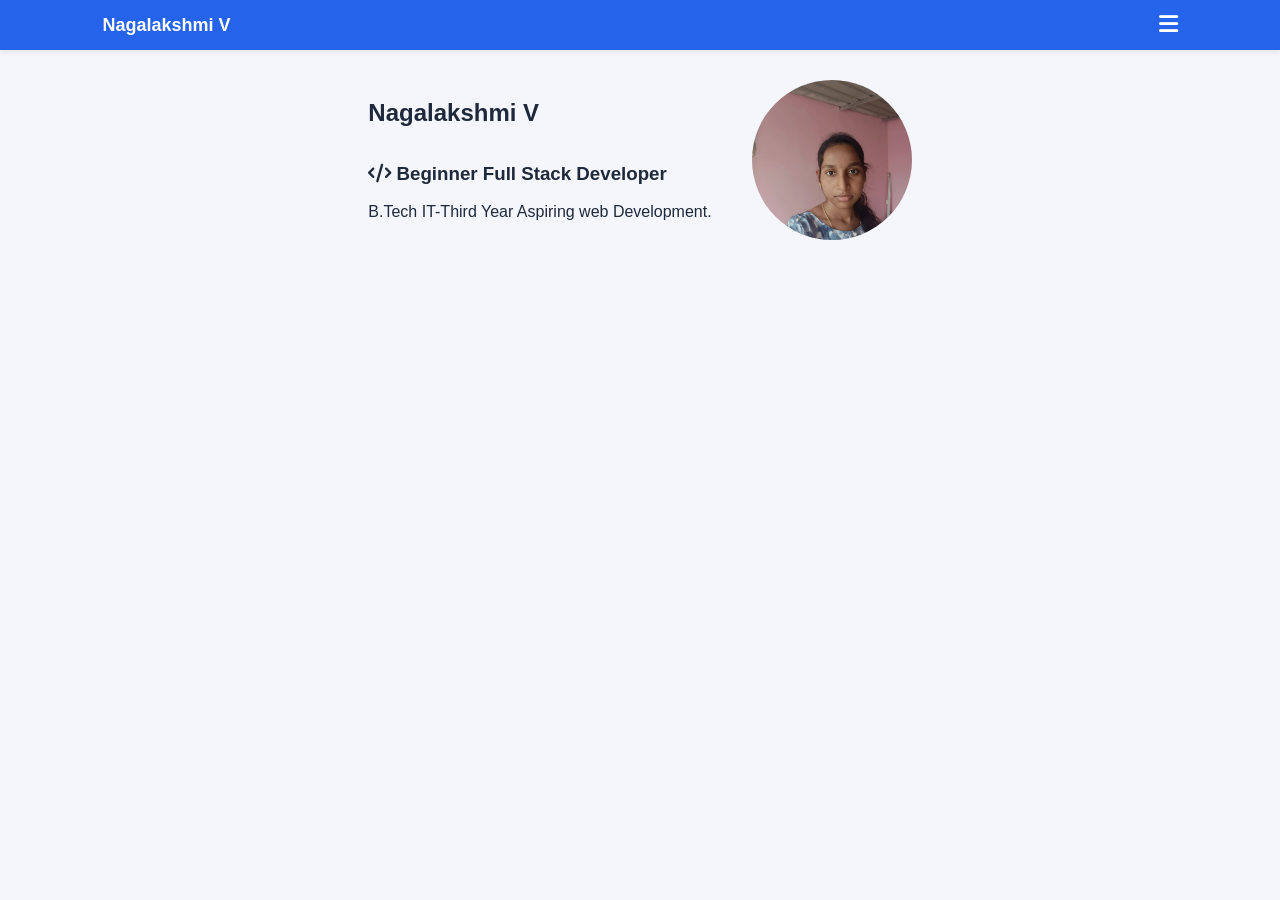
==== index.html @ 03c69357 "first" ====
<!DOCTYPE html>
<html lang="en">
<head>
<meta charset="UTF-8">
<meta name="viewport" content="width=device-width, initial-scale=1.0">
<title> Home</title>
<link rel="stylesheet" href="style.css">
<link rel="stylesheet" href="https://cdnjs.cloudflare.com/ajax/libs/font-awesome/6.5.0/css/all.min.css">
</head>
<body>

<nav>
    <div class="logo">Nagalakshmi V</div>
    <div class="menu-icon" onclick="toggleMenu()"><i class="fas fa-bars"></i></div>
</nav>

<div class="side-menu" id="sideMenu">
    <a href="index.html" onclick="toggleMenu()"><i class="fas fa-home"></i> Home</a>
    <a href="about.html" onclick="toggleMenu()"><i class="fas fa-user"></i> About</a>
    <a href="skills.html" onclick="toggleMenu()"><i class="fas fa-lightbulb"></i> Skills</a>
    <a href="internship.html" onclick="toggleMenu()"><i class="fas fa-briefcase"></i> Internship</a>
    <a href="certificates.html" onclick="toggleMenu()"><i class="fas fa-certificate"></i> Certificates</a>
    <a href="contact.html" onclick="toggleMenu()"><i class="fas fa-envelope"></i> Contact</a>
</div>

<section class="hero slide-left">
    <div class="hero-container">
        <div class="hero-text">
            <h1>Nagalakshmi V</h1><br><br>
            <h3><i class="fas fa-code"></i> Beginner Full Stack Developer</h3><br>
            <p>B.Tech IT-Third Year Aspiring web Development.</p>
        </div>
        <div class="profile">
            <img src="1af99d15-d7fd-4436-af6f-2e58a2294b1f.jpg" alt="Nagalakshi v">
        </div>
    </div>
</section>

<script src="script.js"></script>
</body>
</html>
---- style.css ----
/* ---------------- RESET ---------------- */
*{
    margin:0;
    padding:0;
    box-sizing:border-box;
    font-family:'Poppins',sans-serif;
}

body{
    background:#f4f6fb;
    color:#1e293b;
    scroll-behavior:smooth;
}

/* ---------------- NAVBAR ---------------- */
nav{
    position:fixed;
    top:0;
    width:100%;
    background:#2563eb;
    color:white;
    display:flex;
    justify-content:space-between;
    align-items:center;
    padding:12px 8%;
    box-shadow:0 2px 6px rgba(0,0,0,0.08);
    z-index:1000;
}

.logo{
    font-weight:600;
    font-size:18px;
}

.menu-icon{
    font-size:22px;
    cursor:pointer;
}

/* ---------------- SIDE MENU ---------------- */
.side-menu{
    position:fixed;
    top:0;
    right:-220px;
    width:200px;
    height:100vh;
    background:#2563eb;
    padding-top:60px;
    transition:0.4s;
    display:flex;
    flex-direction:column;
    z-index:999;
}

.side-menu.active{
    right:0;
}

.side-menu a{
    color:white;
    text-decoration:none;
    padding:14px;
}

.side-menu a:hover{
    background:rgba(255,255,255,0.2);
}

.no-scroll{
    overflow:hidden;
}

/* ---------------- HERO / PROFILE ---------------- */
.hero-container{
    display:flex;
    align-items:center;
    justify-content:center;
    gap:40px;
    flex-wrap:wrap;
    padding-top:80px;
}

.profile{
    width:160px;
    height:160px;
    border-radius:50%;
    overflow:hidden;
}

.profile img{
    width:100%;
    height:100%;
    object-fit:cover;
}

/* ---------------- SECTIONS ---------------- */
.section{
    padding:100px 8% 80px;
    text-align:center;
}

h2{
    font-size:24px;
    margin-bottom:30px;
    color:#2563eb;
}

.card{
    background:white;
    padding:20px;
    margin:15px auto;
    border-radius:12px;
    box-shadow:0 4px 12px rgba(0,0,0,0.08);
    transition:0.3s;
}

.card:hover{
    transform:translateY(-6px);
}

/* ---------------- SKILLS ---------------- */
.skills-category{
    margin-bottom:30px;
}

.skills-category h4{
    font-size:18px;
    margin-bottom:15px;
    color:#1e293b;
}

.skills{
    display:flex;
    justify-content:center;
    flex-wrap:wrap;
    gap:12px;
}

.skills span{
    background:#2563eb;
    color:white;
    padding:10px 16px;
    border-radius:20px;
    font-size:14px;
    display:flex;
    align-items:center;
    gap:6px;
    transition:0.3s;
}

.skills span:hover{
    background:#1d4ed8;
    transform:scale(1.05);
}

/* ---------------- INTERNSHIP & CERTIFICATES ---------------- */
.internship{
    background:linear-gradient(135deg, #667eea, #764ba2);
    color:white;
}

.certificate{
    background:linear-gradient(135deg, #ff758c, #ff7eb3);
    color:white;
}

/* ---------------- ANIMATION ---------------- */
.slide-left,
.slide-right,
.slide-up{
    opacity:0;
    transition:all 0.8s ease;
}

.slide-left{ transform:translateX(-60px); }
.slide-right{ transform:translateX(60px); }
.slide-up{ transform:translateY(60px); }

.show{
    opacity:1;
    transform:translateX(0) translateY(0);
}

/* ---------------- CONTACT ---------------- */
.contact-box{
    background:#2563eb;
    color:white;
    padding:20px;
    border-radius:12px;
    text-align:center;
}

.contact-box a{
    color:white;
    text-decoration:none;
    display:block;
    margin:8px 0;
}

/* ---------------- FOOTER ---------------- */
footer{
    text-align:center;
    padding:15px;
    font-size:14px;
    color:#555;
}

/* ---------------- MEDIA QUERIES ---------------- */
@media(max-width:768px){
    .hero-container{
        flex-direction:column;
        text-align:center;
    }

    .skills{
        flex-direction:column;
        align-items:center;
    }

    .skills span{
        width:80%;
        justify-content:center;
    }

    nav{
        padding:12px 5%;
    }

    h2{
        font-size:20px;
    }

    .card{
        width:90%;
    }

}
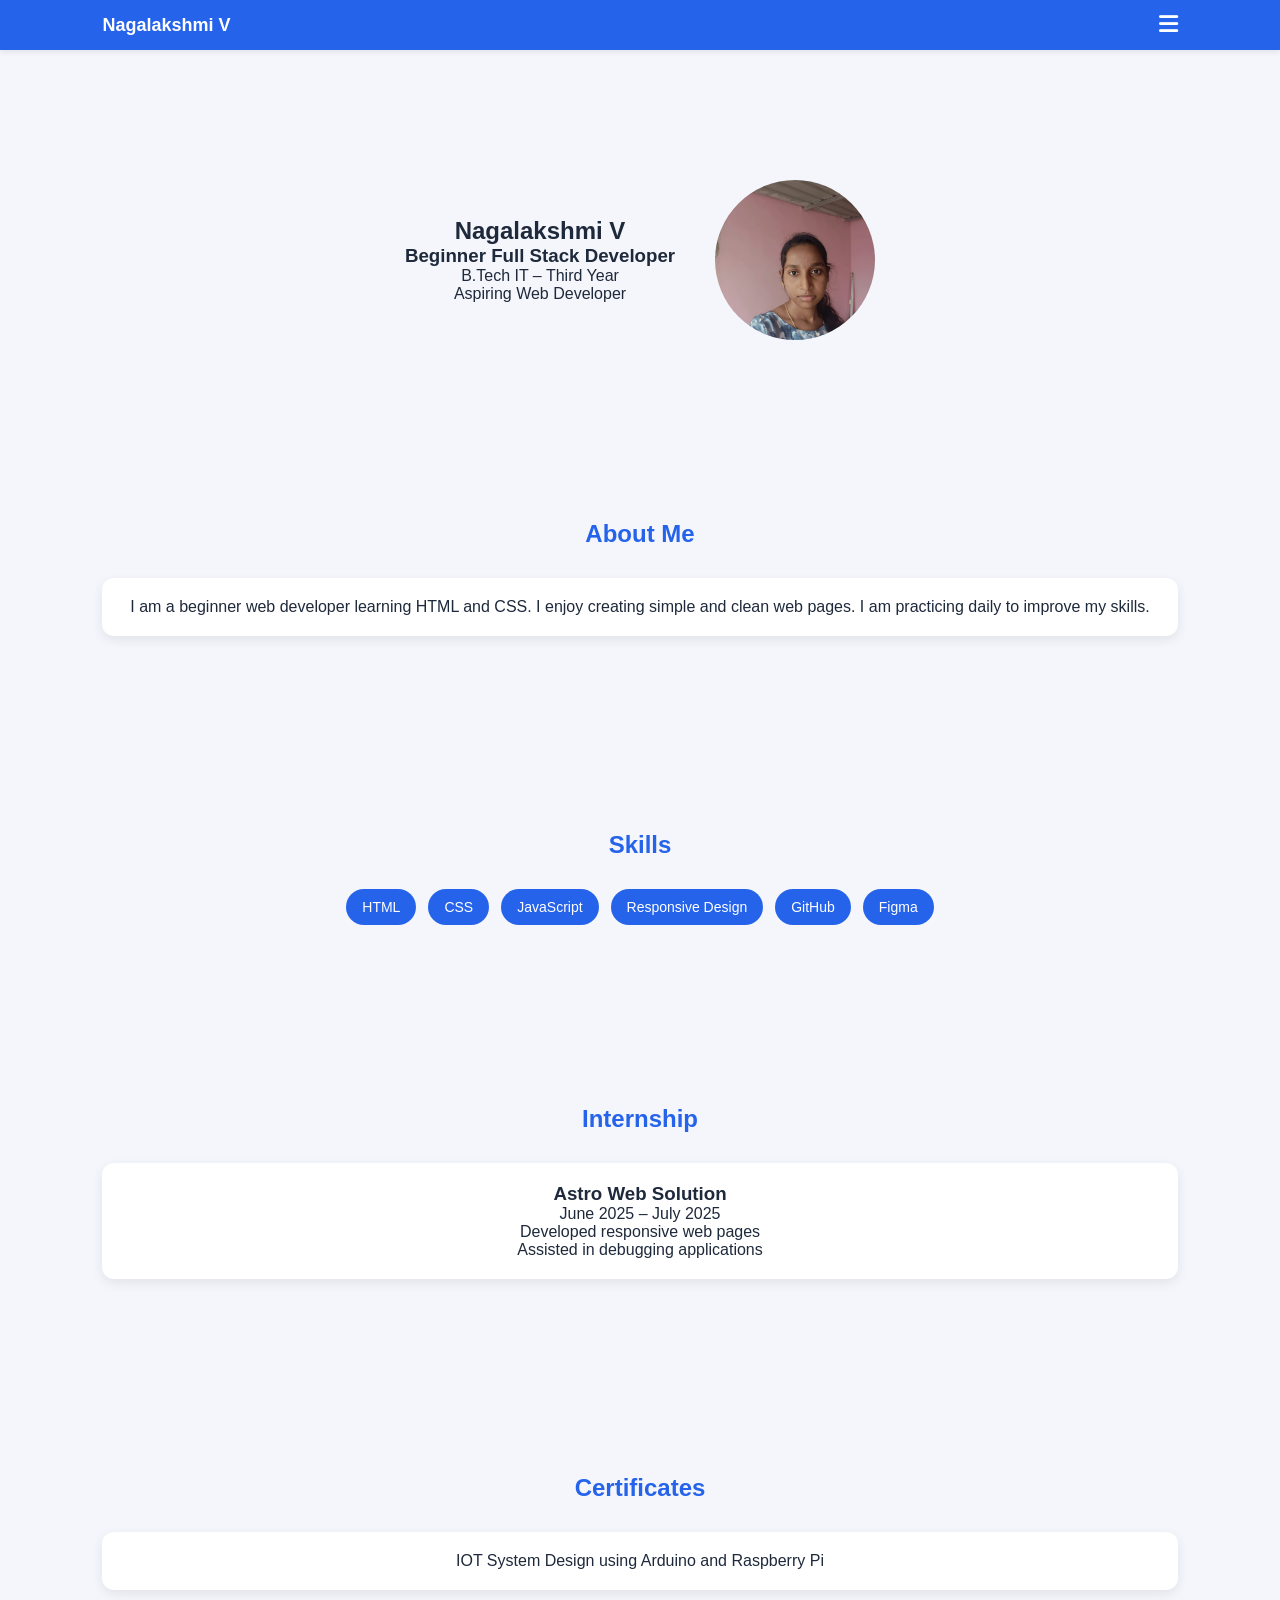
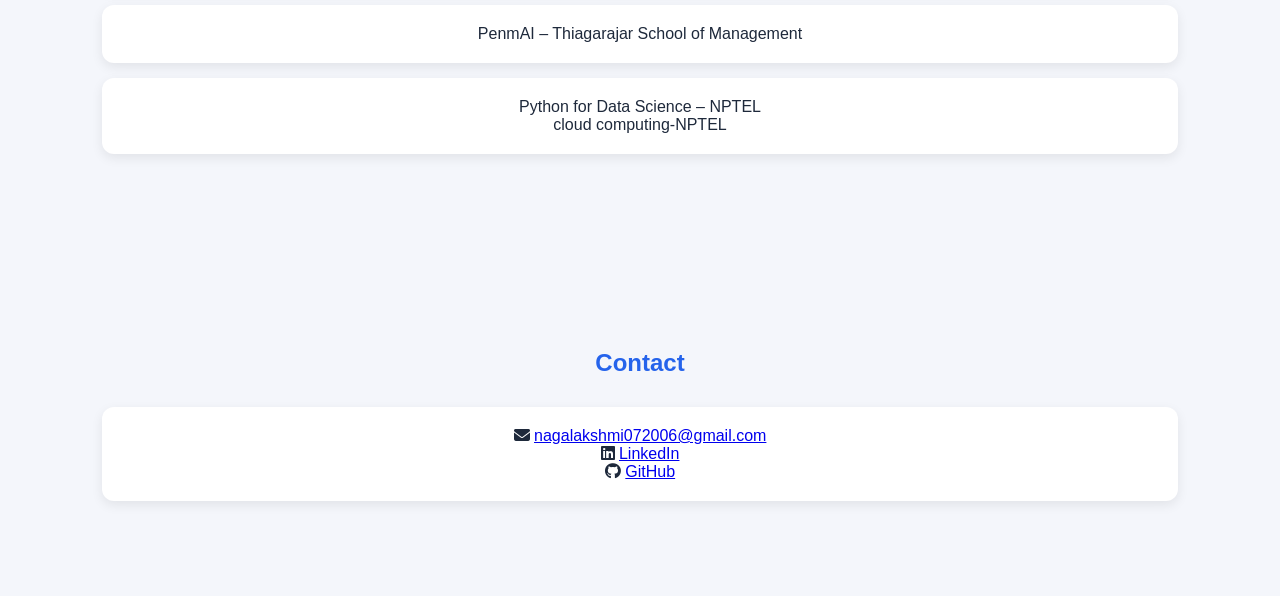
==== commit 63f38431: "third" ====
--- a/index.html
+++ b/index.html
@@ -3,39 +3,166 @@
 <head>
 <meta charset="UTF-8">
 <meta name="viewport" content="width=device-width, initial-scale=1.0">
-<title> Home</title>
+<title>Nagalakshmi Portfolio</title>
+
 <link rel="stylesheet" href="style.css">
-<link rel="stylesheet" href="https://cdnjs.cloudflare.com/ajax/libs/font-awesome/6.5.0/css/all.min.css">
+
+<link rel="stylesheet"
+href="https://cdnjs.cloudflare.com/ajax/libs/font-awesome/6.5.0/css/all.min.css">
 </head>
+
 <body>
 
 <nav>
-    <div class="logo">Nagalakshmi V</div>
-    <div class="menu-icon" onclick="toggleMenu()"><i class="fas fa-bars"></i></div>
+<div class="logo">Nagalakshmi V</div>
+<div class="menu-icon" onclick="toggleMenu()">
+<i class="fas fa-bars"></i>
+</div>
 </nav>
 
 <div class="side-menu" id="sideMenu">
-    <a href="index.html" onclick="toggleMenu()"><i class="fas fa-home"></i> Home</a>
-    <a href="about.html" onclick="toggleMenu()"><i class="fas fa-user"></i> About</a>
-    <a href="skills.html" onclick="toggleMenu()"><i class="fas fa-lightbulb"></i> Skills</a>
-    <a href="internship.html" onclick="toggleMenu()"><i class="fas fa-briefcase"></i> Internship</a>
-    <a href="certificates.html" onclick="toggleMenu()"><i class="fas fa-certificate"></i> Certificates</a>
-    <a href="contact.html" onclick="toggleMenu()"><i class="fas fa-envelope"></i> Contact</a>
+
+<a href="#home" onclick="toggleMenu()">
+<i class="fas fa-home"></i> Home
+</a>
+
+<a href="#about" onclick="toggleMenu()">
+<i class="fas fa-user"></i> About
+</a>
+
+<a href="#skills" onclick="toggleMenu()">
+<i class="fas fa-lightbulb"></i> Skills
+</a>
+
+<a href="#internship" onclick="toggleMenu()">
+<i class="fas fa-briefcase"></i> Internship
+</a>
+
+<a href="#certificates" onclick="toggleMenu()">
+<i class="fas fa-certificate"></i> Certificates
+</a>
+
+<a href="#contact" onclick="toggleMenu()">
+<i class="fas fa-envelope"></i> Contact
+</a>
+
 </div>
 
-<section class="hero slide-left">
-    <div class="hero-container">
-        <div class="hero-text">
-            <h1>Nagalakshmi V</h1><br><br>
-            <h3><i class="fas fa-code"></i> Beginner Full Stack Developer</h3><br>
-            <p>B.Tech IT-Third Year Aspiring web Development.</p>
-        </div>
-        <div class="profile">
-            <img src="1af99d15-d7fd-4436-af6f-2e58a2294b1f.jpg" alt="Nagalakshi v">
-        </div>
+
+<!-- HOME -->
+
+<section id="home" class="section hero slide-left">
+
+<div class="hero-container">
+
+<div class="hero-text">
+<h1>Nagalakshmi V</h1>
+<h3>Beginner Full Stack Developer</h3>
+<p>B.Tech IT – Third Year<br>
+Aspiring Web Developer</p>
+</div>
+
+<div class="profile">
+<img src="1af99d15-d7fd-4436-af6f-2e58a2294b1f.jpg" alt="Nagalakshmi">
+</div>
+
+</div>
+
+</section>
+
+
+<!-- ABOUT -->
+
+<section id="about" class="section slide-right">
+
+<h2>About Me</h2>
+
+<div class="card">
+
+<p>
+I am a beginner web developer learning HTML and CSS.
+I enjoy creating simple and clean web pages.
+I am practicing daily to improve my skills.
+</p>
+
+</div>
+
+</section>
+
+
+<!-- SKILLS -->
+
+<section id="skills" class="section slide-left">
+
+<h2>Skills</h2>
+
+<div class="skills">
+
+<span>HTML</span>
+<span>CSS</span>
+<span>JavaScript</span>
+<span>Responsive Design</span>
+<span>GitHub</span>
+<span>Figma</span>
+
+</div>
+
+</section>
+
+
+<!-- INTERNSHIP -->
+
+<section id="internship" class="section slide-right">
+
+<h2>Internship</h2>
+
+<div class="card">
+
+<h3>Astro Web Solution</h3>
+<p>June 2025 – July 2025</p>
+<p>Developed responsive web pages</p>
+<p>Assisted in debugging applications</p>
+
+</div>
+
+</section>
+
+
+<!-- CERTIFICATES -->
+
+<section id="certificates" class="section slide-up">
+
+<h2>Certificates</h2>
+
+<div class="card">
+<p>IOT System Design using Arduino and Raspberry Pi</p>
+</div>
+
+<div class="card">
+<p>PenmAI – Thiagarajar School of Management</p>
+</div>
+
+<div class="card">
+<p>Python for Data Science – NPTEL</p>
+<p>cloud computing-NPTEL</p>
+</div>
+
+</section>
+
+
+<!-- CONTACT -->
+
+<section id="contact" class="section slide-up">
+
+<h2>Contact</h2>
+
+<div class="card">
+        <p><i class="fas fa-envelope"></i> <a href="mailto:nagalakshmi072006@gmail.com">nagalakshmi072006@gmail.com</a></p>
+        <p><i class="fab fa-linkedin"></i> <a href="https://www.linkedin.com/in/nagalakshmi-v-1b2575371?utm_source=share&utm_campaign=share_via&utm_content=profile&utm_medium=android_app" target="_blank">LinkedIn</a></p>
+        <p><i class="fab fa-github"></i> <a href="https://github.com/Nagalakshmi-v07" target="_blank">GitHub</a></p>
     </div>
 </section>
+<script src="script.js"></script>
 
-<script src="script.js"></script>
 </body>
 </html>
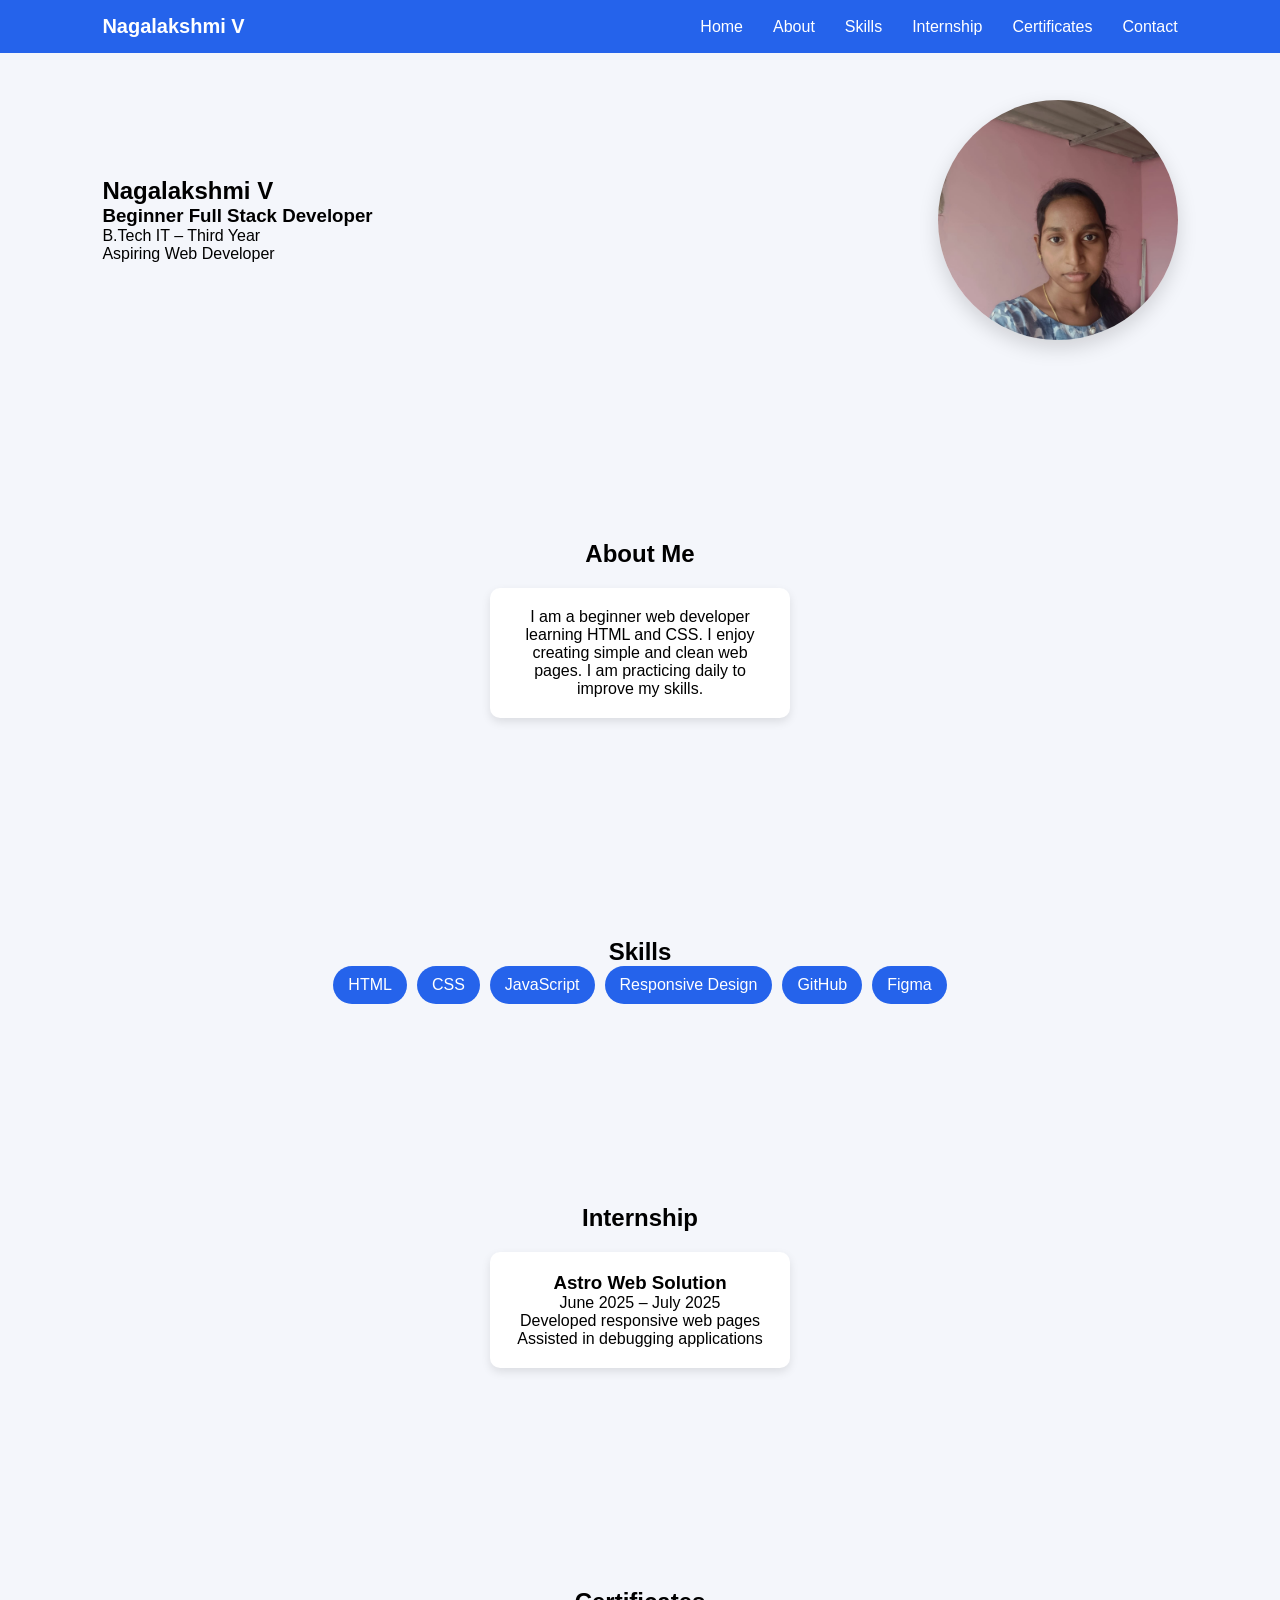
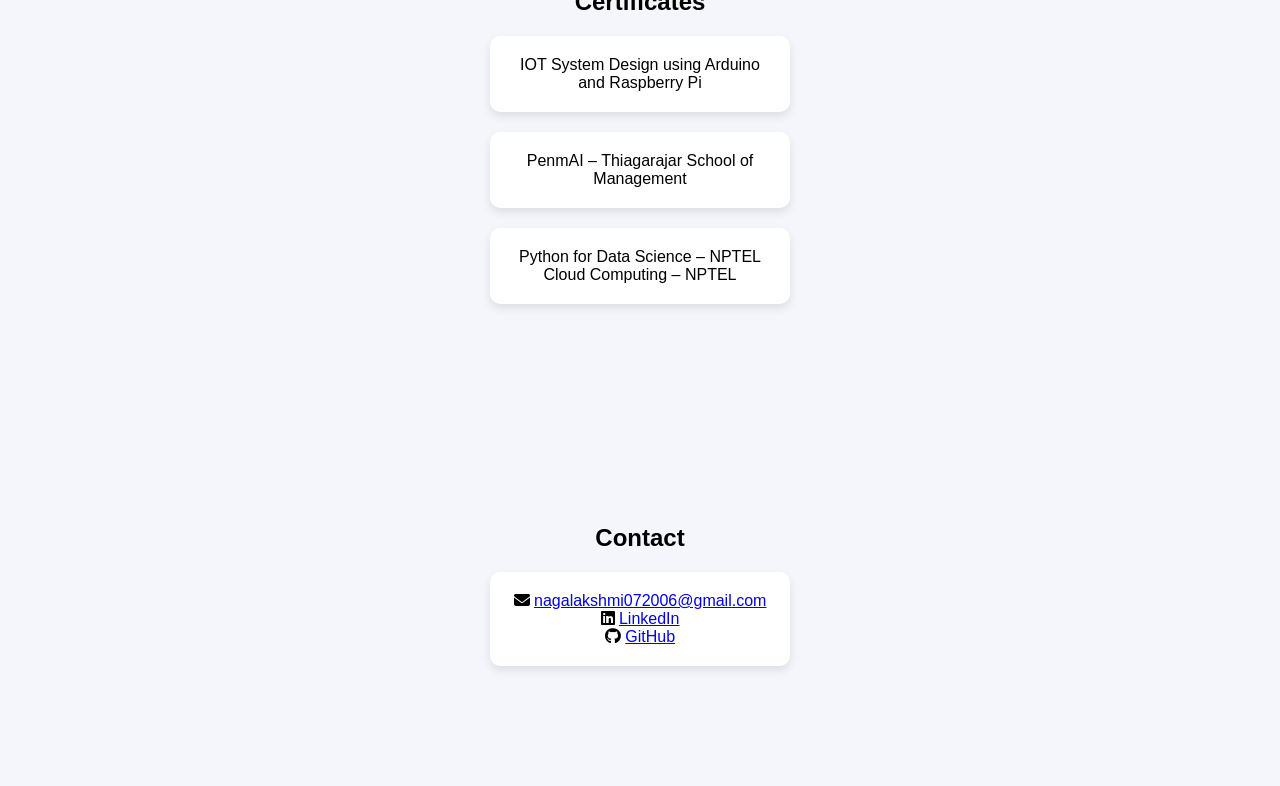
==== commit dd2dbbce: "six" ====
--- a/index.html
+++ b/index.html
@@ -1,53 +1,44 @@
+
 <!DOCTYPE html>
 <html lang="en">
 <head>
+
 <meta charset="UTF-8">
 <meta name="viewport" content="width=device-width, initial-scale=1.0">
+
 <title>Nagalakshmi Portfolio</title>
 
 <link rel="stylesheet" href="style.css">
 
 <link rel="stylesheet"
 href="https://cdnjs.cloudflare.com/ajax/libs/font-awesome/6.5.0/css/all.min.css">
+
 </head>
 
 <body>
 
+<!-- NAVBAR -->
+
 <nav>
+
 <div class="logo">Nagalakshmi V</div>
+
+<ul class="nav-links">
+
+<li><a href="#home">Home</a></li>
+<li><a href="#about">About</a></li>
+<li><a href="#skills">Skills</a></li>
+<li><a href="#internship">Internship</a></li>
+<li><a href="#certificates">Certificates</a></li>
+<li><a href="#contact">Contact</a></li>
+
+</ul>
+
 <div class="menu-icon" onclick="toggleMenu()">
-<i class="fas fa-bars"></i>
-</div>
-</nav>
-
-<div class="side-menu" id="sideMenu">
-
-<a href="#home" onclick="toggleMenu()">
-<i class="fas fa-home"></i> Home
-</a>
-
-<a href="#about" onclick="toggleMenu()">
-<i class="fas fa-user"></i> About
-</a>
-
-<a href="#skills" onclick="toggleMenu()">
-<i class="fas fa-lightbulb"></i> Skills
-</a>
-
-<a href="#internship" onclick="toggleMenu()">
-<i class="fas fa-briefcase"></i> Internship
-</a>
-
-<a href="#certificates" onclick="toggleMenu()">
-<i class="fas fa-certificate"></i> Certificates
-</a>
-
-<a href="#contact" onclick="toggleMenu()">
-<i class="fas fa-envelope"></i> Contact
-</a>
-
+<i class="fas fa-bars" id="menuIcon"></i>
 </div>
 
+</nav>
 
 <!-- HOME -->
 
@@ -70,7 +61,6 @@
 
 </section>
 
-
 <!-- ABOUT -->
 
 <section id="about" class="section slide-right">
@@ -88,7 +78,6 @@
 </div>
 
 </section>
-
 
 <!-- SKILLS -->
 
@@ -109,7 +98,6 @@
 
 </section>
 
-
 <!-- INTERNSHIP -->
 
 <section id="internship" class="section slide-right">
@@ -127,7 +115,6 @@
 
 </section>
 
-
 <!-- CERTIFICATES -->
 
 <section id="certificates" class="section slide-up">
@@ -144,11 +131,10 @@
 
 <div class="card">
 <p>Python for Data Science – NPTEL</p>
-<p>cloud computing-NPTEL</p>
+<p>Cloud Computing – NPTEL</p>
 </div>
 
 </section>
-
 
 <!-- CONTACT -->
 
@@ -157,12 +143,25 @@
 <h2>Contact</h2>
 
 <div class="card">
-        <p><i class="fas fa-envelope"></i> <a href="mailto:nagalakshmi072006@gmail.com">nagalakshmi072006@gmail.com</a></p>
-        <p><i class="fab fa-linkedin"></i> <a href="https://www.linkedin.com/in/nagalakshmi-v-1b2575371?utm_source=share&utm_campaign=share_via&utm_content=profile&utm_medium=android_app" target="_blank">LinkedIn</a></p>
-        <p><i class="fab fa-github"></i> <a href="https://github.com/Nagalakshmi-v07" target="_blank">GitHub</a></p>
-    </div>
+
+<p><i class="fas fa-envelope"></i>
+<a href="mailto:nagalakshmi072006@gmail.com">
+nagalakshmi072006@gmail.com
+</a></p>
+
+<p><i class="fab fa-linkedin"></i>
+<a href="https://www.linkedin.com/in/nagalakshmi-v-1b2575371"
+target="_blank">LinkedIn</a></p>
+
+<p><i class="fab fa-github"></i>
+<a href="https://github.com/Nagalakshmi-v07"
+target="_blank">GitHub</a></p>
+
+</div>
+
 </section>
+
 <script src="script.js"></script>
 
 </body>
-</html>+</html>
--- a/style.css
+++ b/style.css
@@ -1,237 +1,199 @@
-/* ---------------- RESET ---------------- */
-*{
-    margin:0;
-    padding:0;
-    box-sizing:border-box;
-    font-family:'Poppins',sans-serif;
+ *{
+margin:0;
+padding:0;
+box-sizing:border-box;
+font-family:Arial;
 }
 
 body{
-    background:#f4f6fb;
-    color:#1e293b;
-    scroll-behavior:smooth;
+background:#f4f6fb;
+scroll-behavior:smooth;
 }
 
-/* ---------------- NAVBAR ---------------- */
+/* NAVBAR */
+
 nav{
-    position:fixed;
-    top:0;
-    width:100%;
-    background:#2563eb;
-    color:white;
-    display:flex;
-    justify-content:space-between;
-    align-items:center;
-    padding:12px 8%;
-    box-shadow:0 2px 6px rgba(0,0,0,0.08);
-    z-index:1000;
+position:fixed;
+top:0;
+width:100%;
+background:#2563eb;
+color:white;
+display:flex;
+justify-content:space-between;
+align-items:center;
+padding:15px 8%;
+z-index:1000;
 }
 
 .logo{
-    font-weight:600;
-    font-size:18px;
+font-weight:bold;
+font-size:20px;
+}
+
+/* NAV LINKS */
+
+.nav-links{
+display:flex;
+gap:30px;
+list-style:none;
+}
+
+.nav-links a{
+color:white;
+text-decoration:none;
+font-weight:500;
+position:relative;
+}
+
+/* HOVER ANIMATION */
+
+.nav-links a::after{
+content:"";
+position:absolute;
+left:0;
+bottom:-5px;
+width:0;
+height:2px;
+background:white;
+transition:0.3s;
+}
+
+.nav-links a:hover::after{
+width:100%;
+}
+
+/* TOGGLE ICON */
+
+.menu-icon{
+font-size:24px;
+cursor:pointer;
+display:none;
+}
+
+/* SECTIONS */
+
+.section{
+padding:100px 8%;
+text-align:center;
+}
+
+/* HERO */
+
+.hero-container{
+display:flex;
+align-items:center;
+justify-content:space-between;
+gap:40px;
+flex-wrap:wrap;
+}
+
+.hero-text{
+flex:1;
+text-align:left;
+}
+
+.profile{
+width:240px;
+height:240px;
+border-radius:50%;
+overflow:hidden;
+margin:auto;
+box-shadow:0 8px 20px rgba(0,0,0,0.15);
+}
+
+.profile img{
+width:100%;
+height:100%;
+object-fit:cover;
+}
+
+/* CARD */
+
+.card{
+background:white;
+padding:20px;
+margin:20px auto;
+border-radius:10px;
+width:300px;
+box-shadow:0 4px 10px rgba(0,0,0,0.1);
+}
+
+/* SKILLS */
+
+.skills{
+display:flex;
+flex-wrap:wrap;
+gap:10px;
+justify-content:center;
+}
+
+.skills span{
+background:#2563eb;
+color:white;
+padding:10px 15px;
+border-radius:20px;
+}
+
+/* ANIMATION */
+
+.slide-left,
+.slide-right,
+.slide-up{
+opacity:0;
+transition:0.8s;
+}
+
+.slide-left{
+transform:translateX(-60px);
+}
+
+.slide-right{
+transform:translateX(60px);
+}
+
+.slide-up{
+transform:translateY(60px);
+}
+
+.show{
+opacity:1;
+transform:translate(0);
+}
+
+/* MOBILE */
+
+@media(max-width:768px){
+
+.hero-container{
+flex-direction:column;
+text-align:center;
+}
+
+.hero-text{
+text-align:center;
+}
+
+/* MOBILE MENU */
+
+.nav-links{
+position:fixed;
+top:0;
+right:-100%;
+width:220px;
+height:100vh;
+background:#2563eb;
+flex-direction:column;
+align-items:center;
+justify-content:center;
+gap:25px;
+transition:0.4s;
+}
+
+.nav-links.active{
+right:0;
 }
 
 .menu-icon{
-    font-size:22px;
-    cursor:pointer;
+display:block;
 }
-
-/* ---------------- SIDE MENU ---------------- */
-.side-menu{
-    position:fixed;
-    top:0;
-    right:-220px;
-    width:200px;
-    height:100vh;
-    background:#2563eb;
-    padding-top:60px;
-    transition:0.4s;
-    display:flex;
-    flex-direction:column;
-    z-index:999;
-}
-
-.side-menu.active{
-    right:0;
-}
-
-.side-menu a{
-    color:white;
-    text-decoration:none;
-    padding:14px;
-}
-
-.side-menu a:hover{
-    background:rgba(255,255,255,0.2);
-}
-
-.no-scroll{
-    overflow:hidden;
-}
-
-/* ---------------- HERO / PROFILE ---------------- */
-.hero-container{
-    display:flex;
-    align-items:center;
-    justify-content:center;
-    gap:40px;
-    flex-wrap:wrap;
-    padding-top:80px;
-}
-
-.profile{
-    width:160px;
-    height:160px;
-    border-radius:50%;
-    overflow:hidden;
-}
-
-.profile img{
-    width:100%;
-    height:100%;
-    object-fit:cover;
-}
-
-/* ---------------- SECTIONS ---------------- */
-.section{
-    padding:100px 8% 80px;
-    text-align:center;
-}
-
-h2{
-    font-size:24px;
-    margin-bottom:30px;
-    color:#2563eb;
-}
-
-.card{
-    background:white;
-    padding:20px;
-    margin:15px auto;
-    border-radius:12px;
-    box-shadow:0 4px 12px rgba(0,0,0,0.08);
-    transition:0.3s;
-}
-
-.card:hover{
-    transform:translateY(-6px);
-}
-
-/* ---------------- SKILLS ---------------- */
-.skills-category{
-    margin-bottom:30px;
-}
-
-.skills-category h4{
-    font-size:18px;
-    margin-bottom:15px;
-    color:#1e293b;
-}
-
-.skills{
-    display:flex;
-    justify-content:center;
-    flex-wrap:wrap;
-    gap:12px;
-}
-
-.skills span{
-    background:#2563eb;
-    color:white;
-    padding:10px 16px;
-    border-radius:20px;
-    font-size:14px;
-    display:flex;
-    align-items:center;
-    gap:6px;
-    transition:0.3s;
-}
-
-.skills span:hover{
-    background:#1d4ed8;
-    transform:scale(1.05);
-}
-
-/* ---------------- INTERNSHIP & CERTIFICATES ---------------- */
-.internship{
-    background:linear-gradient(135deg, #667eea, #764ba2);
-    color:white;
-}
-
-.certificate{
-    background:linear-gradient(135deg, #ff758c, #ff7eb3);
-    color:white;
-}
-
-/* ---------------- ANIMATION ---------------- */
-.slide-left,
-.slide-right,
-.slide-up{
-    opacity:0;
-    transition:all 0.8s ease;
-}
-
-.slide-left{ transform:translateX(-60px); }
-.slide-right{ transform:translateX(60px); }
-.slide-up{ transform:translateY(60px); }
-
-.show{
-    opacity:1;
-    transform:translateX(0) translateY(0);
-}
-
-/* ---------------- CONTACT ---------------- */
-.contact-box{
-    background:#2563eb;
-    color:white;
-    padding:20px;
-    border-radius:12px;
-    text-align:center;
-}
-
-.contact-box a{
-    color:white;
-    text-decoration:none;
-    display:block;
-    margin:8px 0;
-}
-
-/* ---------------- FOOTER ---------------- */
-footer{
-    text-align:center;
-    padding:15px;
-    font-size:14px;
-    color:#555;
-}
-
-/* ---------------- MEDIA QUERIES ---------------- */
-@media(max-width:768px){
-    .hero-container{
-        flex-direction:column;
-        text-align:center;
-    }
-
-    .skills{
-        flex-direction:column;
-        align-items:center;
-    }
-
-    .skills span{
-        width:80%;
-        justify-content:center;
-    }
-
-    nav{
-        padding:12px 5%;
-    }
-
-    h2{
-        font-size:20px;
-    }
-
-    .card{
-        width:90%;
-    }
-
 }
